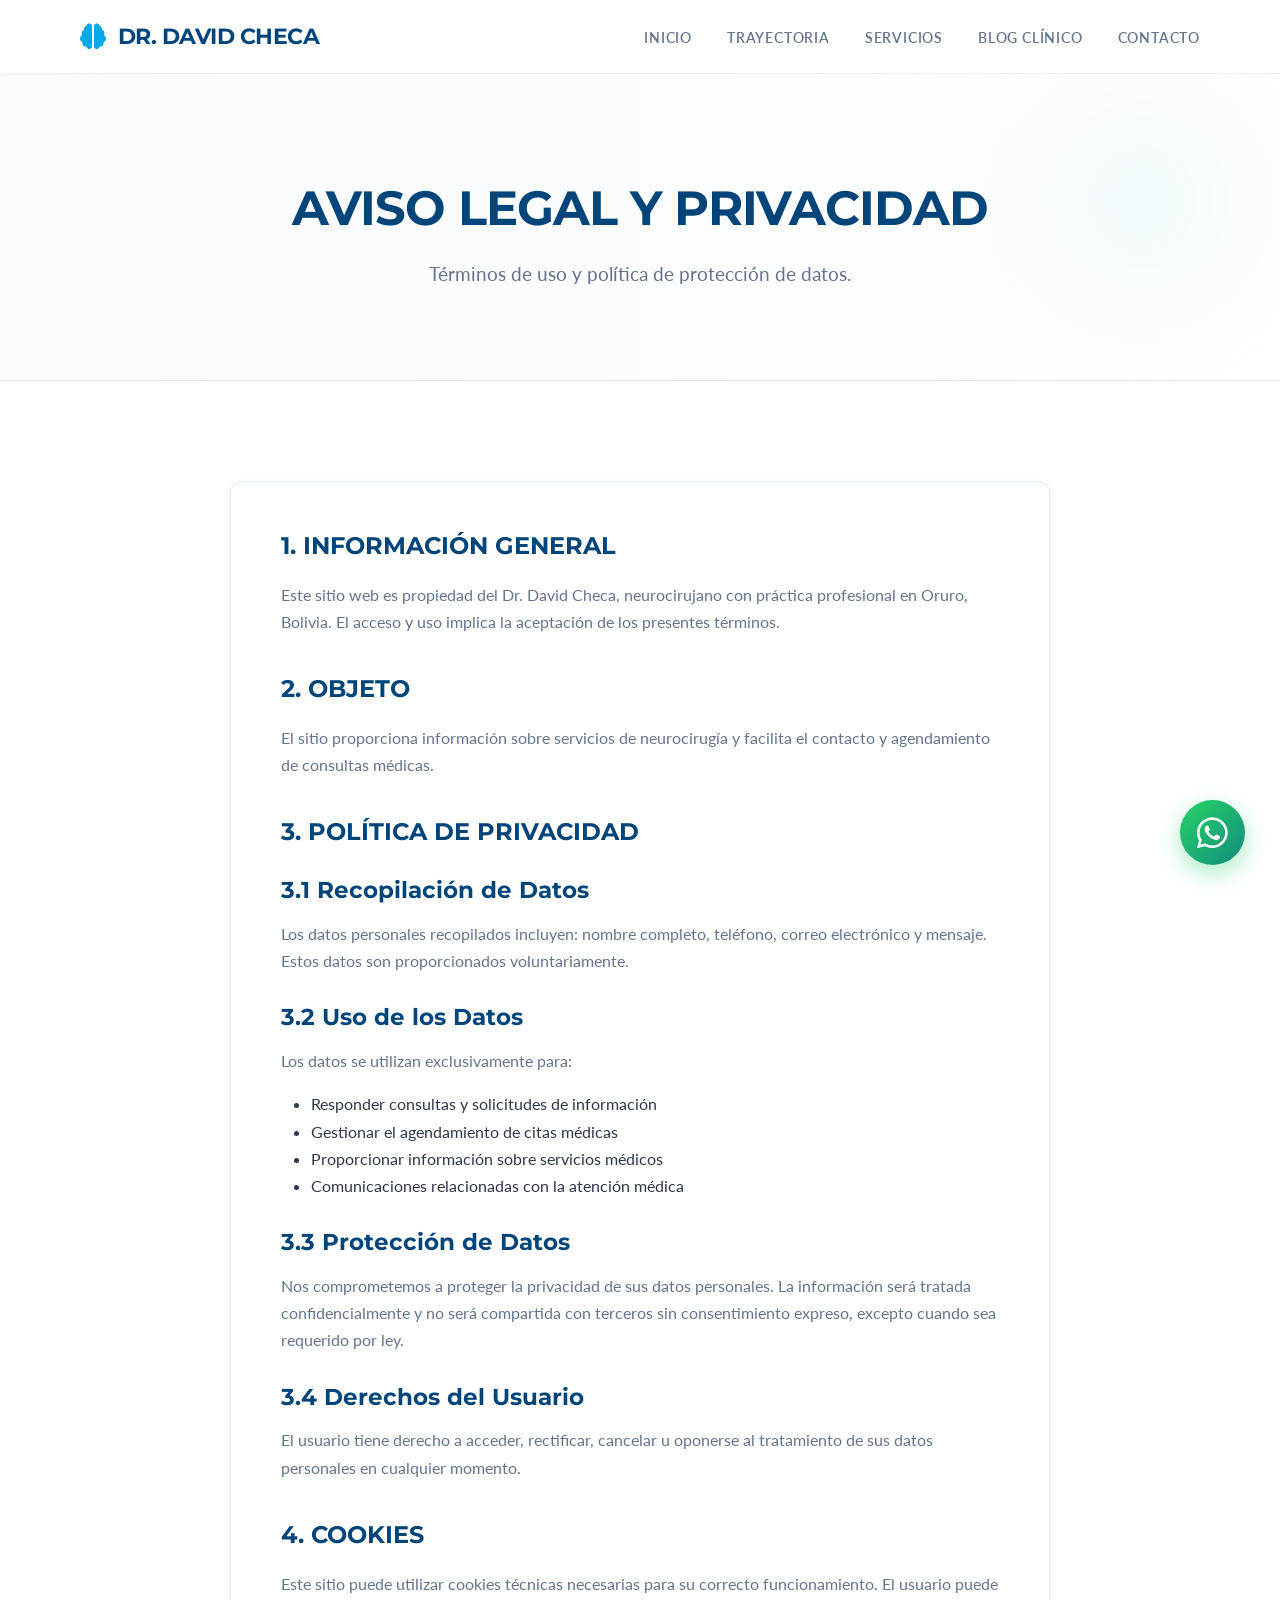
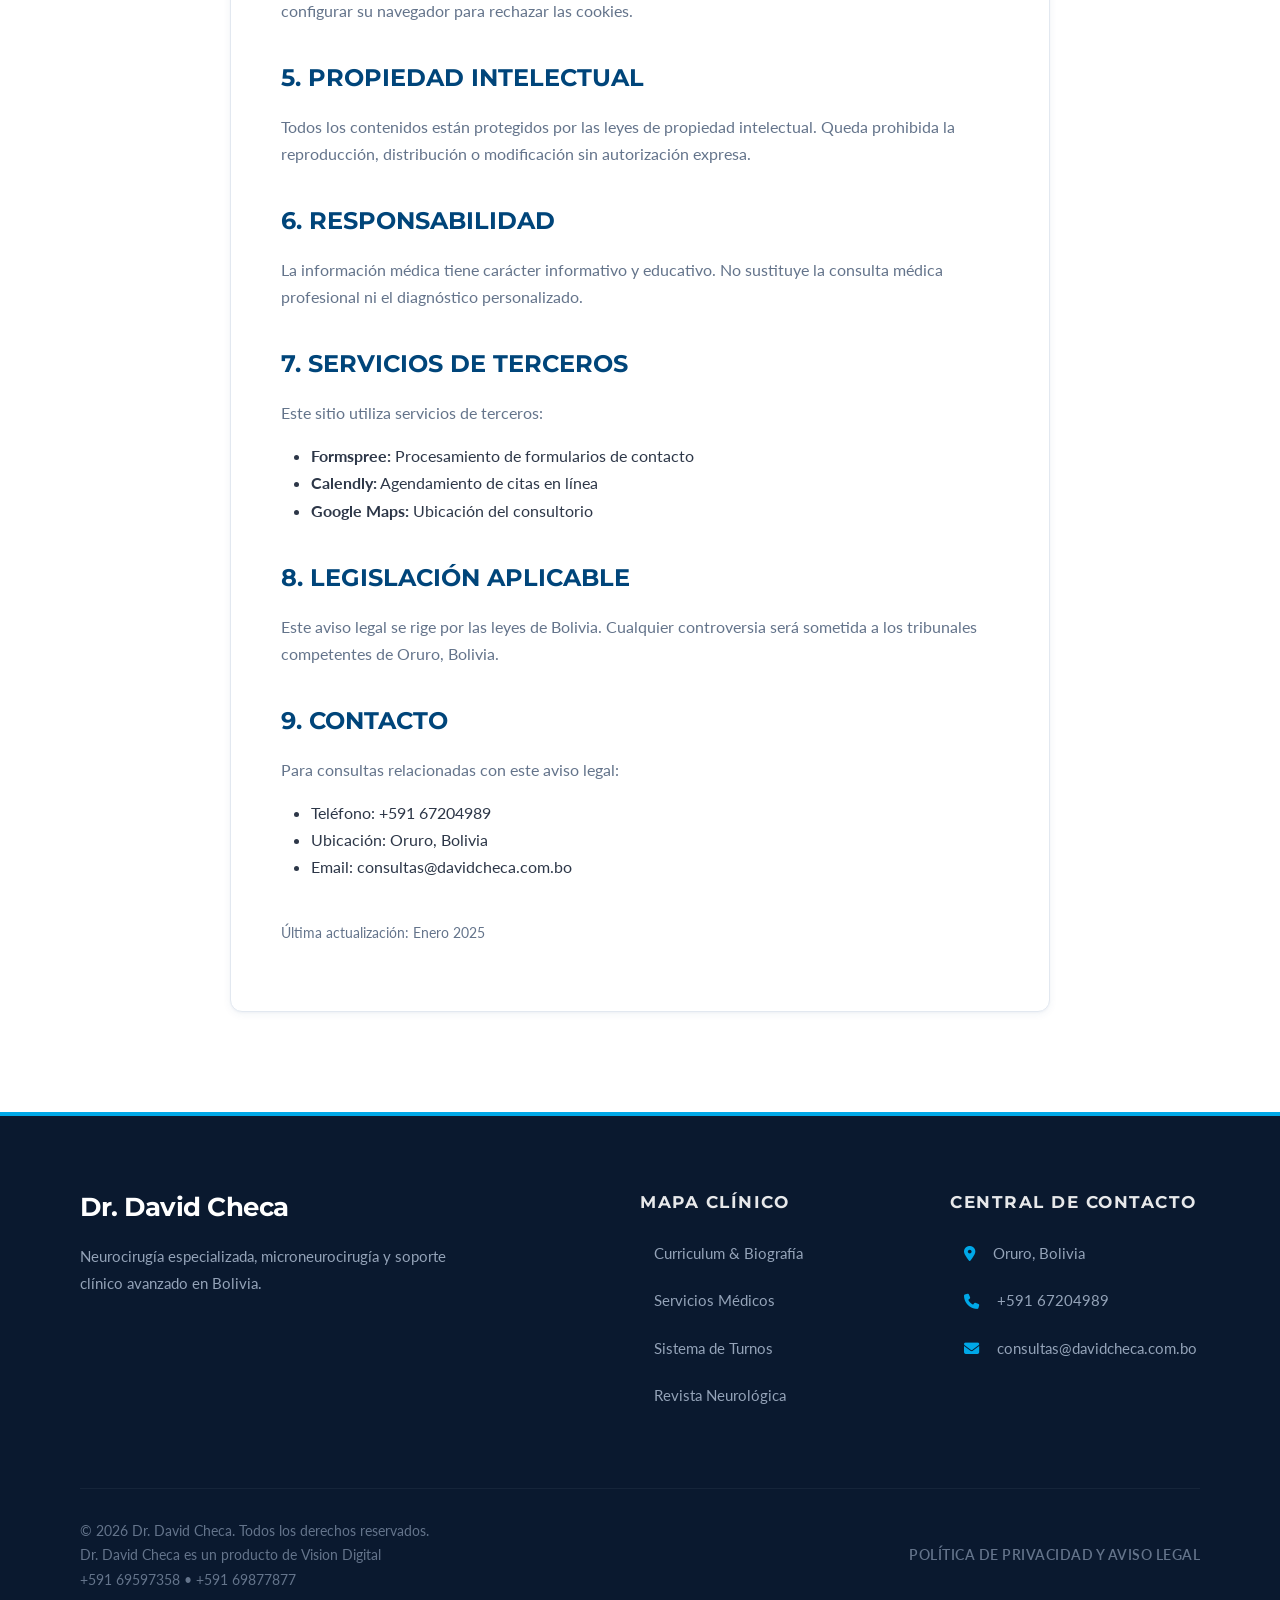
==== aviso-legal.html @ 6f78ab4d "first commit" ====
<!DOCTYPE html>
<html lang="es">

<head>
    <meta charset="UTF-8">
    <meta name="viewport" content="width=device-width, initial-scale=1.0">
    <meta name="description" content="Política de privacidad y aviso legal - Dr. David Checa">
    <title>Dr. David Checa | Aviso Legal</title>

    <link rel="stylesheet" href="https://cdnjs.cloudflare.com/ajax/libs/font-awesome/6.4.0/css/all.min.css">
    <link rel="stylesheet" href="css/styles.css">
</head>

<body>

    <header class="main-header">
        <div class="container header-container">
            <a href="index.html" class="logo">
                <i class="fas fa-brain"></i>
                DR. DAVID CHECA
            </a>

            <nav>
                <ul class="nav-list">
                    <li><a href="index.html">INICIO</a></li>
                    <li><a href="sobre-mi.html">TRAYECTORIA</a></li>
                    <li><a href="servicios.html">SERVICIOS</a></li>
                    <li><a href="blog.html">BLOG CLÍNICO</a></li>
                    <li><a href="contacto.html">CONTACTO</a></li>
                </ul>
            </nav>

            <button class="mobile-menu-toggle" aria-label="Abrir Menú">
                <i class="fas fa-bars"></i>
            </button>
        </div>

        <div class="mobile-nav-overlay" style="display:none;">
            <button class="mobile-menu-close"><i class="fas fa-times"></i></button>
            <a href="index.html">INICIO</a>
            <a href="sobre-mi.html">TRAYECTORIA</a>
            <a href="servicios.html">SERVICIOS</a>
            <a href="blog.html">BLOG CLÍNICO</a>
            <a href="contacto.html">CONTACTO</a>
        </div>
    </header>

    <main>
        <section class="page-header reveal-up">
            <div class="container">
                <h1 class="reveal-up delay-100">AVISO LEGAL Y PRIVACIDAD</h1>
                <p class="reveal-up delay-200">Términos de uso y política de protección de datos.</p>
            </div>
        </section>

        <section class="section-padding">
            <div class="container" style="max-width: 900px;">
                <div class="medical-card reveal-up" style="text-align: left; padding: 50px;">
                    <h2 style="color: var(--clr-primary); margin-bottom: 20px;">1. INFORMACIÓN GENERAL</h2>
                    <p>Este sitio web es propiedad del Dr. David Checa, neurocirujano con práctica profesional en Oruro, Bolivia. El acceso y uso implica la aceptación de los presentes términos.</p>

                    <h2 style="color: var(--clr-primary); margin-top: 40px; margin-bottom: 20px;">2. OBJETO</h2>
                    <p>El sitio proporciona información sobre servicios de neurocirugía y facilita el contacto y agendamiento de consultas médicas.</p>

                    <h2 style="color: var(--clr-primary); margin-top: 40px; margin-bottom: 20px;">3. POLÍTICA DE PRIVACIDAD</h2>
                    
                    <h3 style="color: var(--clr-primary); margin-top: 30px; margin-bottom: 15px;">3.1 Recopilación de Datos</h3>
                    <p>Los datos personales recopilados incluyen: nombre completo, teléfono, correo electrónico y mensaje. Estos datos son proporcionados voluntariamente.</p>

                    <h3 style="color: var(--clr-primary); margin-top: 30px; margin-bottom: 15px;">3.2 Uso de los Datos</h3>
                    <p>Los datos se utilizan exclusivamente para:</p>
                    <ul style="margin-left: 30px; margin-top: 15px; margin-bottom: 15px;">
                        <li>Responder consultas y solicitudes de información</li>
                        <li>Gestionar el agendamiento de citas médicas</li>
                        <li>Proporcionar información sobre servicios médicos</li>
                        <li>Comunicaciones relacionadas con la atención médica</li>
                    </ul>

                    <h3 style="color: var(--clr-primary); margin-top: 30px; margin-bottom: 15px;">3.3 Protección de Datos</h3>
                    <p>Nos comprometemos a proteger la privacidad de sus datos personales. La información será tratada confidencialmente y no será compartida con terceros sin consentimiento expreso, excepto cuando sea requerido por ley.</p>

                    <h3 style="color: var(--clr-primary); margin-top: 30px; margin-bottom: 15px;">3.4 Derechos del Usuario</h3>
                    <p>El usuario tiene derecho a acceder, rectificar, cancelar u oponerse al tratamiento de sus datos personales en cualquier momento.</p>

                    <h2 style="color: var(--clr-primary); margin-top: 40px; margin-bottom: 20px;">4. COOKIES</h2>
                    <p>Este sitio puede utilizar cookies técnicas necesarias para su correcto funcionamiento. El usuario puede configurar su navegador para rechazar las cookies.</p>

                    <h2 style="color: var(--clr-primary); margin-top: 40px; margin-bottom: 20px;">5. PROPIEDAD INTELECTUAL</h2>
                    <p>Todos los contenidos están protegidos por las leyes de propiedad intelectual. Queda prohibida la reproducción, distribución o modificación sin autorización expresa.</p>

                    <h2 style="color: var(--clr-primary); margin-top: 40px; margin-bottom: 20px;">6. RESPONSABILIDAD</h2>
                    <p>La información médica tiene carácter informativo y educativo. No sustituye la consulta médica profesional ni el diagnóstico personalizado.</p>

                    <h2 style="color: var(--clr-primary); margin-top: 40px; margin-bottom: 20px;">7. SERVICIOS DE TERCEROS</h2>
                    <p>Este sitio utiliza servicios de terceros:</p>
                    <ul style="margin-left: 30px; margin-top: 15px; margin-bottom: 15px;">
                        <li><strong>Formspree:</strong> Procesamiento de formularios de contacto</li>
                        <li><strong>Calendly:</strong> Agendamiento de citas en línea</li>
                        <li><strong>Google Maps:</strong> Ubicación del consultorio</li>
                    </ul>

                    <h2 style="color: var(--clr-primary); margin-top: 40px; margin-bottom: 20px;">8. LEGISLACIÓN APLICABLE</h2>
                    <p>Este aviso legal se rige por las leyes de Bolivia. Cualquier controversia será sometida a los tribunales competentes de Oruro, Bolivia.</p>

                    <h2 style="color: var(--clr-primary); margin-top: 40px; margin-bottom: 20px;">9. CONTACTO</h2>
                    <p>Para consultas relacionadas con este aviso legal:</p>
                    <ul style="margin-left: 30px; margin-top: 15px; margin-bottom: 15px;">
                        <li>Teléfono: +591 67204989</li>
                        <li>Ubicación: Oruro, Bolivia</li>
                        <li>Email: consultas@davidcheca.com.bo</li>
                    </ul>

                    <p style="margin-top: 40px; color: var(--clr-text-muted); font-size: 0.9rem;">Última actualización: Enero 2025</p>
                </div>
            </div>
        </section>
    </main>

    <footer class="main-footer">
        <div class="container">
            <div class="footer-grid">
                <div class="footer-brand reveal-up">
                    <h3>Dr. David Checa</h3>
                    <p>Neurocirugía especializada, microneurocirugía y soporte clínico avanzado en Bolivia.</p>
                </div>
                <div class="reveal-up delay-100">
                    <h4 class="footer-title">MAPA CLÍNICO</h4>
                    <ul class="footer-links">
                        <li><a href="sobre-mi.html">Curriculum & Biografía</a></li>
                        <li><a href="servicios.html">Servicios Médicos</a></li>
                        <li><a href="contacto.html">Sistema de Turnos</a></li>
                        <li><a href="blog.html">Revista Neurológica</a></li>
                    </ul>
                </div>
                <div class="reveal-up delay-200">
                    <h4 class="footer-title">CENTRAL DE CONTACTO</h4>
                    <ul class="footer-links">
                        <li><a href="contacto.html"><i class="fas fa-map-marker-alt" style="color: var(--clr-secondary); margin-right: 10px;"></i> Oruro, Bolivia</a></li>
                        <li><a href="tel:+59167204989"><i class="fas fa-phone" style="color: var(--clr-secondary); margin-right: 10px;"></i> +591 67204989</a></li>
                        <li><a href="mailto:consultas@davidcheca.com.bo"><i class="fas fa-envelope" style="color: var(--clr-secondary); margin-right: 10px;"></i> consultas@davidcheca.com.bo</a></li>
                    </ul>
                </div>
            </div>

            <div class="footer-bottom">
                <div>
                    © 2026 Dr. David Checa. Todos los derechos reservados.<br>
                    Dr. David Checa es un producto de Vision Digital<br>
                    +591 69597358 • +591 69877877
                </div>
                <div><a href="aviso-legal.html">POLÍTICA DE PRIVACIDAD Y AVISO LEGAL</a></div>
            </div>
        </div>
    </footer>

    <a href="https://wa.me/59167204989?text=Hola%20Dr.%20Checa%2C%20quisiera%20agendar%20una%20consulta." class="wa-float reveal-scale delay-400" target="_blank" rel="noopener noreferrer">
        <i class="fab fa-whatsapp"></i>
    </a>

    <script src="js/main.js"></script>
</body>

</html>
---- css/styles.css ----
/* ==========================================================================
   TEMA MÉDICO INSTITUCIONAL PREMIUM - DR. DAVID CHECA
   (Mejorado visualmente: Animaciones sutiles, sombras refinadas, microinteracciones)
   ========================================================================== */

@import url('https://fonts.googleapis.com/css2?family=Montserrat:wght@400;500;600;700&family=Lato:wght@400;500;700&display=swap');

:root {
    --clr-primary: #00457A;
    /* Azul Marino Médico */
    --clr-primary-dark: #00335A;
    --clr-secondary: #00A8E8;
    /* Celeste de acento */
    --clr-secondary-hover: #0092C8;
    --clr-bg: #FFFFFF;
    --clr-surface: #F8FAFC;
    /* Gris/azulado ultra sutil */
    --clr-text: #2D3748;
    --clr-text-muted: #64748B;
    --clr-border: #E2E8F0;

    --font-heading: 'Montserrat', sans-serif;
    --font-body: 'Lato', sans-serif;

    --radius-sm: 6px;
    --radius-md: 12px;
    --radius-lg: 24px;

    /* Sombras más refinadas y premium */
    --shadow-sm: 0 2px 8px rgba(0, 69, 122, 0.06), 0 1px 3px rgba(0, 69, 122, 0.04);
    --shadow-md: 0 10px 30px rgba(0, 69, 122, 0.1), 0 4px 12px rgba(0, 69, 122, 0.06);
    --shadow-lg: 0 20px 50px rgba(0, 69, 122, 0.15), 0 8px 20px rgba(0, 69, 122, 0.08);
    --shadow-glow: 0 0 40px rgba(0, 168, 232, 0.15), 0 0 80px rgba(0, 168, 232, 0.08);

    --transition-fast: 0.2s ease;
    --transition-smooth: 0.4s cubic-bezier(0.16, 1, 0.3, 1);
    --transition-bounce: 0.5s cubic-bezier(0.34, 1.56, 0.64, 1);
}

* {
    margin: 0;
    padding: 0;
    box-sizing: border-box;
}

body {
    font-family: var(--font-body);
    background-color: var(--clr-bg);
    color: var(--clr-text);
    line-height: 1.7;
    -webkit-font-smoothing: antialiased;
    -moz-osx-font-smoothing: grayscale;
}

h1,
h2,
h3,
h4 {
    font-family: var(--font-heading);
    font-weight: 700;
    color: #1A202C;
    line-height: 1.2;
}

a {
    text-decoration: none;
    color: inherit;
    transition: var(--transition-fast);
}

p {
    margin-bottom: 1rem;
    color: var(--clr-text-muted);
}

.container {
    max-width: 1200px;
    margin: 0 auto;
    padding: 0 40px;
}

.text-primary {
    color: var(--clr-secondary);
}

.text-center {
    text-align: center;
}

/* Header */
.main-header {
    position: fixed;
    top: 0;
    left: 0;
    width: 100%;
    z-index: 1000;
    background: rgba(255, 255, 255, 0.92);
    backdrop-filter: blur(20px) saturate(180%);
    -webkit-backdrop-filter: blur(20px) saturate(180%);
    border-bottom: 1px solid rgba(226, 232, 240, 0.6);
    padding: 18px 0;
    transition: var(--transition-smooth);
    box-shadow: 0 1px 3px rgba(0, 0, 0, 0.02);
}

.main-header.scrolled {
    padding: 12px 0;
    box-shadow: var(--shadow-sm);
    background: rgba(255, 255, 255, 0.98);
}

.header-container {
    display: flex;
    justify-content: space-between;
    align-items: center;
}

.logo {
    display: flex;
    align-items: center;
    gap: 12px;
    font-family: var(--font-heading);
    font-weight: 700;
    font-size: 1.35rem;
    color: var(--clr-primary);
    letter-spacing: -0.5px;
}

.logo i {
    color: var(--clr-secondary);
    font-size: 1.6rem;
    transition: var(--transition-bounce);
}

.logo:hover i {
    transform: scale(1.1) rotate(5deg);
}

.nav-list {
    display: flex;
    gap: 35px;
    list-style: none;
}

.nav-list a {
    font-weight: 600;
    font-size: 0.9rem;
    color: var(--clr-text-muted);
    text-transform: uppercase;
    letter-spacing: 0.8px;
    position: relative;
    padding: 5px 0;
}

.nav-list a::after {
    content: '';
    position: absolute;
    bottom: 0;
    left: 0;
    width: 0%;
    height: 2px;
    background-color: var(--clr-secondary);
    transition: var(--transition-smooth);
}

.nav-list a:hover,
.nav-list a.active {
    color: var(--clr-primary);
}

.nav-list a:hover::after,
.nav-list a.active::after {
    width: 100%;
}

.mobile-menu-toggle {
    display: none;
    background: none;
    border: none;
    font-size: 1.5rem;
    color: var(--clr-primary);
    cursor: pointer;
    transition: color 0.3s;
}

.mobile-menu-toggle:hover {
    color: var(--clr-secondary);
}

/* Mobile Nav Overlay */
.mobile-nav-overlay {
    display: none;
    position: fixed;
    top: 0;
    left: 0;
    width: 100%;
    height: 100vh;
    background: rgba(255, 255, 255, 0.98);
    backdrop-filter: blur(15px);
    -webkit-backdrop-filter: blur(15px);
    z-index: 2000;
    flex-direction: column;
    justify-content: center;
    align-items: center;
    opacity: 0;
    transition: opacity 0.3s ease;
}

.mobile-nav-overlay.show {
    opacity: 1;
}

.mobile-menu-close {
    position: absolute;
    top: 30px;
    right: 30px;
    background: none;
    border: none;
    font-size: 2rem;
    color: var(--clr-primary);
    cursor: pointer;
    transition: transform 0.3s;
}

.mobile-menu-close:hover {
    transform: rotate(90deg) scale(1.1);
    color: var(--clr-secondary);
}

.mobile-nav-overlay a {
    font-family: var(--font-heading);
    font-size: 1.5rem;
    color: var(--clr-text);
    margin-bottom: 25px;
    font-weight: 600;
    text-transform: uppercase;
    letter-spacing: 1px;
    transition: var(--transition-smooth);
}

.mobile-nav-overlay a:hover {
    color: var(--clr-secondary);
    transform: translateX(10px);
}

/* Buttons */
.btn-primary {
    background: linear-gradient(135deg, var(--clr-primary) 0%, var(--clr-primary-dark) 100%);
    color: #FFF;
    padding: 16px 32px;
    border-radius: var(--radius-sm);
    font-weight: 600;
    display: inline-flex;
    align-items: center;
    justify-content: center;
    gap: 10px;
    transition: var(--transition-smooth);
    font-family: var(--font-heading);
    letter-spacing: 0.5px;
    border: none;
    cursor: pointer;
    box-shadow: 0 4px 15px rgba(0, 69, 122, 0.2);
    position: relative;
    overflow: hidden;
}

.btn-primary::before {
    content: '';
    position: absolute;
    top: 0;
    left: -100%;
    width: 100%;
    height: 100%;
    background: linear-gradient(90deg, transparent, rgba(255, 255, 255, 0.2), transparent);
    transition: left 0.5s ease;
}

.btn-primary:hover::before {
    left: 100%;
}

.btn-primary:hover {
    transform: translateY(-3px);
    box-shadow: 0 8px 25px rgba(0, 69, 122, 0.3);
    background: linear-gradient(135deg, var(--clr-primary-dark) 0%, #002240 100%);
}

.btn-primary:active {
    transform: translateY(-1px);
}

.btn-outline {
    border: 2px solid var(--clr-secondary);
    color: var(--clr-secondary);
    padding: 14px 30px;
    border-radius: var(--radius-sm);
    font-weight: 600;
    display: inline-flex;
    align-items: center;
    justify-content: center;
    gap: 10px;
    transition: var(--transition-smooth);
    font-family: var(--font-heading);
    letter-spacing: 0.5px;
    background: transparent;
    cursor: pointer;
}

.btn-outline:hover {
    background: var(--clr-secondary);
    color: #FFF;
    transform: translateY(-3px);
    box-shadow: 0 8px 25px rgba(0, 168, 232, 0.25);
}

/* Sections */
.section-padding {
    padding: 100px 0;
}

.section-bg {
    background-color: var(--clr-surface);
}

.section-title {
    font-size: 2.5rem;
    text-align: center;
    margin-bottom: 15px;
    color: var(--clr-primary);
    text-transform: uppercase;
    letter-spacing: -0.5px;
}

.section-subtitle {
    text-align: center;
    max-width: 700px;
    margin: 0 auto 60px;
    color: var(--clr-text-muted);
    font-size: 1.15rem;
    line-height: 1.8;
}

/* Hero */
.hero-inst {
    padding: 180px 0 120px;
    background: linear-gradient(105deg, rgba(255, 255, 255, 0.98) 0%, rgba(255, 255, 255, 0.85) 50%, rgba(255, 255, 255, 0.1) 100%), url('https://images.unsplash.com/photo-1551076805-e1869033e561?auto=format&fit=crop&q=80') center/cover fixed;
    position: relative;
}

.hero-content {
    max-width: 700px;
    position: relative;
    z-index: 2;
}

.hero-label {
    display: inline-block;
    padding: 8px 20px;
    background: linear-gradient(135deg, rgba(0, 168, 232, 0.12) 0%, rgba(0, 168, 232, 0.08) 100%);
    color: var(--clr-secondary);
    font-weight: 700;
    font-size: 0.85rem;
    border-radius: 30px;
    margin-bottom: 25px;
    text-transform: uppercase;
    letter-spacing: 1.5px;
    border: 1px solid rgba(0, 168, 232, 0.25);
    box-shadow: 0 2px 8px rgba(0, 168, 232, 0.1);
    animation: float 3s ease-in-out infinite;
}

@keyframes float {
    0%, 100% { transform: translateY(0); }
    50% { transform: translateY(-5px); }
}

.hero-title {
    font-size: clamp(2.5rem, 5vw, 4rem);
    line-height: 1.15;
    margin-bottom: 25px;
    color: var(--clr-primary);
    letter-spacing: -1px;
}

.hero-text {
    font-size: 1.25rem;
    margin-bottom: 40px;
    color: var(--clr-text-muted);
    font-weight: 400;
    line-height: 1.8;
    max-width: 600px;
}

/* Grid Layouts */
.grid-2 {
    display: grid;
    grid-template-columns: 1fr 1fr;
    gap: 60px;
    align-items: center;
}

.card-grid {
    display: grid;
    grid-template-columns: repeat(auto-fit, minmax(320px, 1fr));
    gap: 35px;
}

/* Metrics Bar */
.info-bar {
    background: linear-gradient(135deg, var(--clr-primary) 0%, #003d6b 100%);
    padding: 40px 0;
    color: #FFF;
    margin-top: -30px;
    position: relative;
    z-index: 10;
    border-radius: var(--radius-md);
    box-shadow: var(--shadow-lg);
    max-width: 1100px;
    margin-left: auto;
    margin-right: auto;
    overflow: hidden;
}

.info-bar::before {
    content: '';
    position: absolute;
    top: -50%;
    right: -10%;
    width: 300px;
    height: 300px;
    background: radial-gradient(circle, rgba(0, 168, 232, 0.15) 0%, transparent 70%);
    border-radius: 50%;
    animation: pulse-glow 4s ease-in-out infinite;
}

@keyframes pulse-glow {
    0%, 100% { transform: scale(1); opacity: 0.5; }
    50% { transform: scale(1.1); opacity: 0.8; }
}

.info-grid {
    display: grid;
    grid-template-columns: repeat(3, 1fr);
    gap: 30px;
    text-align: center;
}

.info-item {
    position: relative;
}

.info-item:not(:last-child)::after {
    content: '';
    position: absolute;
    right: 0;
    top: 15%;
    height: 70%;
    width: 1px;
    background: rgba(255, 255, 255, 0.2);
}

.info-item h4 {
    color: var(--clr-secondary);
    font-size: 2.8rem;
    margin-bottom: 5px;
    font-weight: 700;
    letter-spacing: -1px;
}

.info-item p {
    color: #E2E8F0;
    margin: 0;
    font-weight: 500;
    font-family: var(--font-heading);
}

/* Cards (Bento/Medical) */
.medical-card {
    background: #FFF;
    border: 1px solid var(--clr-border);
    border-radius: var(--radius-md);
    padding: 45px 35px;
    text-align: center;
    box-shadow: var(--shadow-sm);
    transition: var(--transition-smooth);
    position: relative;
    overflow: hidden;
}

.medical-card::after {
    content: '';
    position: absolute;
    top: 0;
    left: 0;
    width: 100%;
    height: 100%;
    background: linear-gradient(135deg, rgba(0, 168, 232, 0.03) 0%, transparent 50%);
    opacity: 0;
    transition: opacity 0.4s ease;
    pointer-events: none;
}

.medical-card:hover::after {
    opacity: 1;
}

.medical-card::before {
    content: '';
    position: absolute;
    top: 0;
    left: 0;
    width: 100%;
    height: 4px;
    background: var(--clr-secondary);
    transform: scaleX(0);
    transform-origin: left;
    transition: transform 0.4s ease;
}

.medical-card:hover {
    transform: translateY(-10px) scale(1.02);
    border-color: rgba(0, 168, 232, 0.3);
    box-shadow: var(--shadow-lg), var(--shadow-glow);
}

.medical-card:hover::before {
    transform: scaleX(1);
}

.medical-card i {
    font-size: 2.8rem;
    color: var(--clr-secondary);
    margin-bottom: 25px;
    transition: var(--transition-bounce);
    display: inline-block;
}

.medical-card:hover i {
    transform: scale(1.15);
    color: var(--clr-primary);
}

.medical-card h3 {
    font-size: 1.45rem;
    margin-bottom: 15px;
    color: var(--clr-primary);
}

/* Form & Contact */
.form-card {
    background: #FFF;
    padding: 50px;
    border-radius: var(--radius-md);
    box-shadow: var(--shadow-md);
    border: 1px solid var(--clr-border);
}

.form-group {
    margin-bottom: 25px;
    text-align: left;
}

.form-group label {
    display: block;
    font-weight: 600;
    margin-bottom: 8px;
    color: var(--clr-primary);
    font-size: 0.85rem;
    text-transform: uppercase;
    letter-spacing: 0.5px;
}

.form-group input,
.form-group textarea,
.form-group select {
    width: 100%;
    padding: 16px;
    border: 1px solid var(--clr-border);
    border-radius: var(--radius-sm);
    font-family: var(--font-body);
    font-size: 1rem;
    color: var(--clr-text);
    background-color: var(--clr-surface);
    transition: var(--transition-fast);
}

.form-group input:focus,
.form-group textarea:focus,
.form-group select:focus {
    outline: none;
    border-color: var(--clr-secondary);
    background-color: #FFF;
    box-shadow: 0 0 0 4px rgba(0, 168, 232, 0.1), 0 4px 12px rgba(0, 168, 232, 0.08);
    transform: translateY(-2px);
}

/* Info Blocks */
.contact-info-block {
    display: flex;
    gap: 20px;
    margin-bottom: 35px;
    align-items: flex-start;
    padding: 20px;
    border-radius: var(--radius-sm);
    transition: var(--transition-smooth);
    background: transparent;
}

.contact-info-block:hover {
    background: rgba(0, 168, 232, 0.03);
    transform: translateX(8px);
}

.contact-info-block:hover {
    transform: translateX(5px);
}

.contact-info-block i {
    font-size: 1.8rem;
    color: var(--clr-secondary);
    margin-top: 3px;
    background: rgba(0, 168, 232, 0.1);
    padding: 15px;
    border-radius: 50%;
}

.contact-info-block h4 {
    font-size: 1.15rem;
    margin-bottom: 5px;
    color: var(--clr-primary);
}

/* FAQ Accordion */
.faq-item {
    border: 1px solid var(--clr-border);
    margin-bottom: 15px;
    border-radius: var(--radius-sm);
    background: #FFF;
    transition: var(--transition-fast);
    overflow: hidden;
}

.faq-item:hover {
    border-color: var(--clr-secondary);
    box-shadow: var(--shadow-sm);
}

.faq-item.active {
    border-color: var(--clr-secondary);
}

.faq-question {
    width: 100%;
    background: none;
    padding: 22px 25px;
    text-align: left;
    border: none;
    font-weight: 600;
    font-family: var(--font-heading);
    font-size: 1.1rem;
    color: var(--clr-primary);
    cursor: pointer;
    display: flex;
    justify-content: space-between;
    align-items: center;
    transition: var(--transition-fast);
}

.faq-question:hover {
    color: var(--clr-secondary);
}

.faq-answer {
    padding: 0 25px;
    max-height: 0;
    overflow: hidden;
    transition: max-height 0.4s cubic-bezier(0.16, 1, 0.3, 1), padding 0.4s ease;
    opacity: 0;
}

.faq-answer p {
    padding-bottom: 25px;
    color: var(--clr-text-muted);
    margin: 0;
}

.faq-item.active .faq-answer {
    opacity: 1;
    padding-top: 10px;
}

/* Video Wrapper */
.video-wrapper {
    position: relative;
    padding-bottom: 56.25%;
    height: 0;
    border-radius: var(--radius-md);
    overflow: hidden;
    box-shadow: var(--shadow-lg);
    border: 8px solid #FFF;
    transition: var(--transition-smooth);
}

.video-wrapper:hover {
    transform: scale(1.02);
    box-shadow: var(--shadow-lg), 0 0 60px rgba(0, 168, 232, 0.12);
}

.video-wrapper iframe {
    position: absolute;
    top: 0;
    left: 0;
    width: 100%;
    height: 100%;
    border-radius: var(--radius-sm);
}

/* Footer */
.main-footer {
    background: #0A192F;
    color: #FFF;
    padding: 80px 0 30px;
    font-size: 0.95rem;
    position: relative;
    overflow: hidden;
}

.main-footer::before {
    content: '';
    position: absolute;
    top: 0;
    left: 0;
    width: 100%;
    height: 4px;
    background: var(--clr-secondary);
}

.footer-grid {
    display: grid;
    grid-template-columns: 2fr 1fr 1fr;
    gap: 60px;
    margin-bottom: 60px;
}

.footer-brand h3 {
    font-family: var(--font-heading);
    font-size: 1.6rem;
    color: #FFF;
    margin-bottom: 20px;
    letter-spacing: -0.5px;
}

.footer-brand p {
    color: #94A3B8;
    max-width: 400px;
    line-height: 1.8;
}

.footer-title {
    font-family: var(--font-heading);
    font-size: 1.05rem;
    margin-bottom: 25px;
    color: #FFF;
    text-transform: uppercase;
    letter-spacing: 1.5px;
    opacity: 0.9;
}

.footer-links {
    list-style: none;
}

.footer-links li {
    margin-bottom: 15px;
}

.footer-links a {
    color: #94A3B8;
    transition: var(--transition-smooth);
    display: inline-flex;
    align-items: center;
    gap: 8px;
}

.footer-links a::before {
    content: '›';
    color: var(--clr-secondary);
    font-size: 1.2rem;
    font-weight: bold;
    transform: translateX(-5px);
    opacity: 0;
    transition: var(--transition-smooth);
}

.footer-links a:hover {
    color: #FFF;
    transform: translateX(5px);
}

.footer-links a:hover::before {
    opacity: 1;
    transform: translateX(0);
}

.footer-bottom {
    border-top: 1px solid rgba(255, 255, 255, 0.05);
    padding-top: 30px;
    display: flex;
    justify-content: space-between;
    align-items: center;
    color: #64748B;
    font-size: 0.85rem;
    line-height: 1.8;
}

.footer-bottom a {
    color: #64748B;
    font-weight: 600;
    letter-spacing: 0.5px;
    transition: color 0.3s;
}

.footer-bottom a:hover {
    color: var(--clr-secondary);
}

/* Calendly */
.calendly-inline-widget {
    border: 1px solid var(--clr-border);
    border-radius: var(--radius-md);
    background: #fff;
    box-shadow: var(--shadow-md);
    transition: var(--transition-smooth);
}

.calendly-inline-widget:hover {
    box-shadow: var(--shadow-lg);
}

/* Floating WhatsApp */
.wa-float {
    position: fixed;
    bottom: 35px;
    right: 35px;
    background: linear-gradient(135deg, #25D366 0%, #128C7E 100%);
    color: #FFF;
    width: 65px;
    height: 65px;
    border-radius: 50%;
    display: flex;
    justify-content: center;
    align-items: center;
    font-size: 2.2rem;
    box-shadow: 0 8px 25px rgba(37, 211, 102, 0.4), 0 0 0 0 rgba(37, 211, 102, 0.4);
    z-index: 1000;
    transition: var(--transition-bounce);
    animation: pulse-ring 2s cubic-bezier(0.455, 0.03, 0.515, 0.955) infinite;
}

@keyframes pulse-ring {
    0% { box-shadow: 0 8px 25px rgba(37, 211, 102, 0.4), 0 0 0 0 rgba(37, 211, 102, 0.4); }
    50% { box-shadow: 0 8px 25px rgba(37, 211, 102, 0.4), 0 0 0 15px rgba(37, 211, 102, 0); }
    100% { box-shadow: 0 8px 25px rgba(37, 211, 102, 0.4), 0 0 0 0 rgba(37, 211, 102, 0); }
}

.wa-float:hover {
    transform: scale(1.15) rotate(-10deg);
    color: #FFF;
}

.wa-float:active {
    transform: scale(1);
}

/* Helpers & Page Headers */
.page-header {
    background: linear-gradient(to right, var(--clr-surface), #FFFFFF);
    padding: 180px 0 90px;
    text-align: center;
    border-bottom: 1px solid var(--clr-border);
    position: relative;
    overflow: hidden;
}

.page-header::after {
    content: '';
    position: absolute;
    bottom: -20px;
    right: -5%;
    width: 400px;
    height: 400px;
    background: radial-gradient(circle, rgba(0, 168, 232, 0.05) 0%, transparent 70%);
    border-radius: 50%;
    pointer-events: none;
}

.page-header h1 {
    font-size: 3rem;
    color: var(--clr-primary);
    margin-bottom: 20px;
    letter-spacing: -1px;
}

.page-header p {
    color: var(--clr-text-muted);
    font-size: 1.2rem;
    max-width: 650px;
    margin: 0 auto;
}

.blog-date {
    display: block;
    color: var(--clr-secondary);
    font-size: 0.8rem;
    font-weight: 700;
    margin-bottom: 12px;
    letter-spacing: 1.5px;
    text-transform: uppercase;
}

/* ==========================================================================
      CLASES DE ANIMACIÓN (TIPO REVEAL - INTERSECTION OBSERVER)
      ========================================================================== */
.reveal-up {
    opacity: 0;
    transform: translateY(40px);
    transition: opacity 0.8s cubic-bezier(0.16, 1, 0.3, 1), transform 0.8s cubic-bezier(0.16, 1, 0.3, 1);
    will-change: opacity, transform;
}

.reveal-left {
    opacity: 0;
    transform: translateX(-40px);
    transition: opacity 0.8s cubic-bezier(0.16, 1, 0.3, 1), transform 0.8s cubic-bezier(0.16, 1, 0.3, 1);
}

.reveal-right {
    opacity: 0;
    transform: translateX(40px);
    transition: opacity 0.8s cubic-bezier(0.16, 1, 0.3, 1), transform 0.8s cubic-bezier(0.16, 1, 0.3, 1);
}

.reveal-scale {
    opacity: 0;
    transform: scale(0.95);
    transition: opacity 0.8s cubic-bezier(0.16, 1, 0.3, 1), transform 0.8s cubic-bezier(0.16, 1, 0.3, 1);
}

.reveal-visible {
    opacity: 1;
    transform: translate(0) scale(1);
}

.delay-100 {
    transition-delay: 0.1s;
}

.delay-200 {
    transition-delay: 0.2s;
}

.delay-300 {
    transition-delay: 0.3s;
}

.delay-400 {
    transition-delay: 0.4s;
}

/* Media Queries */
@media (max-width: 900px) {

    .grid-2,
    .footer-grid,
    .info-grid {
        grid-template-columns: 1fr;
    }

    .info-item:not(:last-child)::after {
        display: none;
    }

    .info-bar {
        margin: 20px 20px 0;
        border-radius: var(--radius-md);
        padding: 30px;
    }

    .mobile-menu-toggle {
        display: block;
    }

    .nav-list {
        display: none;
    }

    .hero-title {
        font-size: 2.2rem;
    }

    .section-title {
        font-size: 2.1rem;
    }

    .page-header h1 {
        font-size: 2.2rem;
    }

    .footer-bottom {
        flex-direction: column;
        text-align: center;
        gap: 15px;
    }

    .container {
        padding: 0 20px;
    }

    .section-padding {
        padding: 60px 0;
    }

    .hero-inst {
        padding: 140px 0 80px;
    }

    .card-grid {
        grid-template-columns: 1fr;
    }

    .medical-card {
        padding: 35px 25px;
    }

    .form-card {
        padding: 30px 20px;
    }

    .wa-float {
        bottom: 20px;
        right: 20px;
        width: 55px;
        height: 55px;
        font-size: 1.8rem;
    }
}

/* Mejoras adicionales de accesibilidad y UX */
*:focus-visible {
    outline: 2px solid var(--clr-secondary);
    outline-offset: 3px;
}

button {
    cursor: pointer;
}

img {
    max-width: 100%;
    height: auto;
    display: block;
}

/* Animación de carga suave */
body {
    animation: fadeIn 0.5s ease-in;
}

@keyframes fadeIn {
    from { opacity: 0; }
    to { opacity: 1; }
}

/* Mejora de selección de texto */
::selection {
    background-color: rgba(0, 168, 232, 0.2);
    color: var(--clr-primary);
}

::-moz-selection {
    background-color: rgba(0, 168, 232, 0.2);
    color: var(--clr-primary);
}

/* Scrollbar personalizado */
::-webkit-scrollbar {
    width: 10px;
}

::-webkit-scrollbar-track {
    background: var(--clr-surface);
}

::-webkit-scrollbar-thumb {
    background: var(--clr-secondary);
    border-radius: 5px;
}

::-webkit-scrollbar-thumb:hover {
    background: var(--clr-secondary-hover);
}
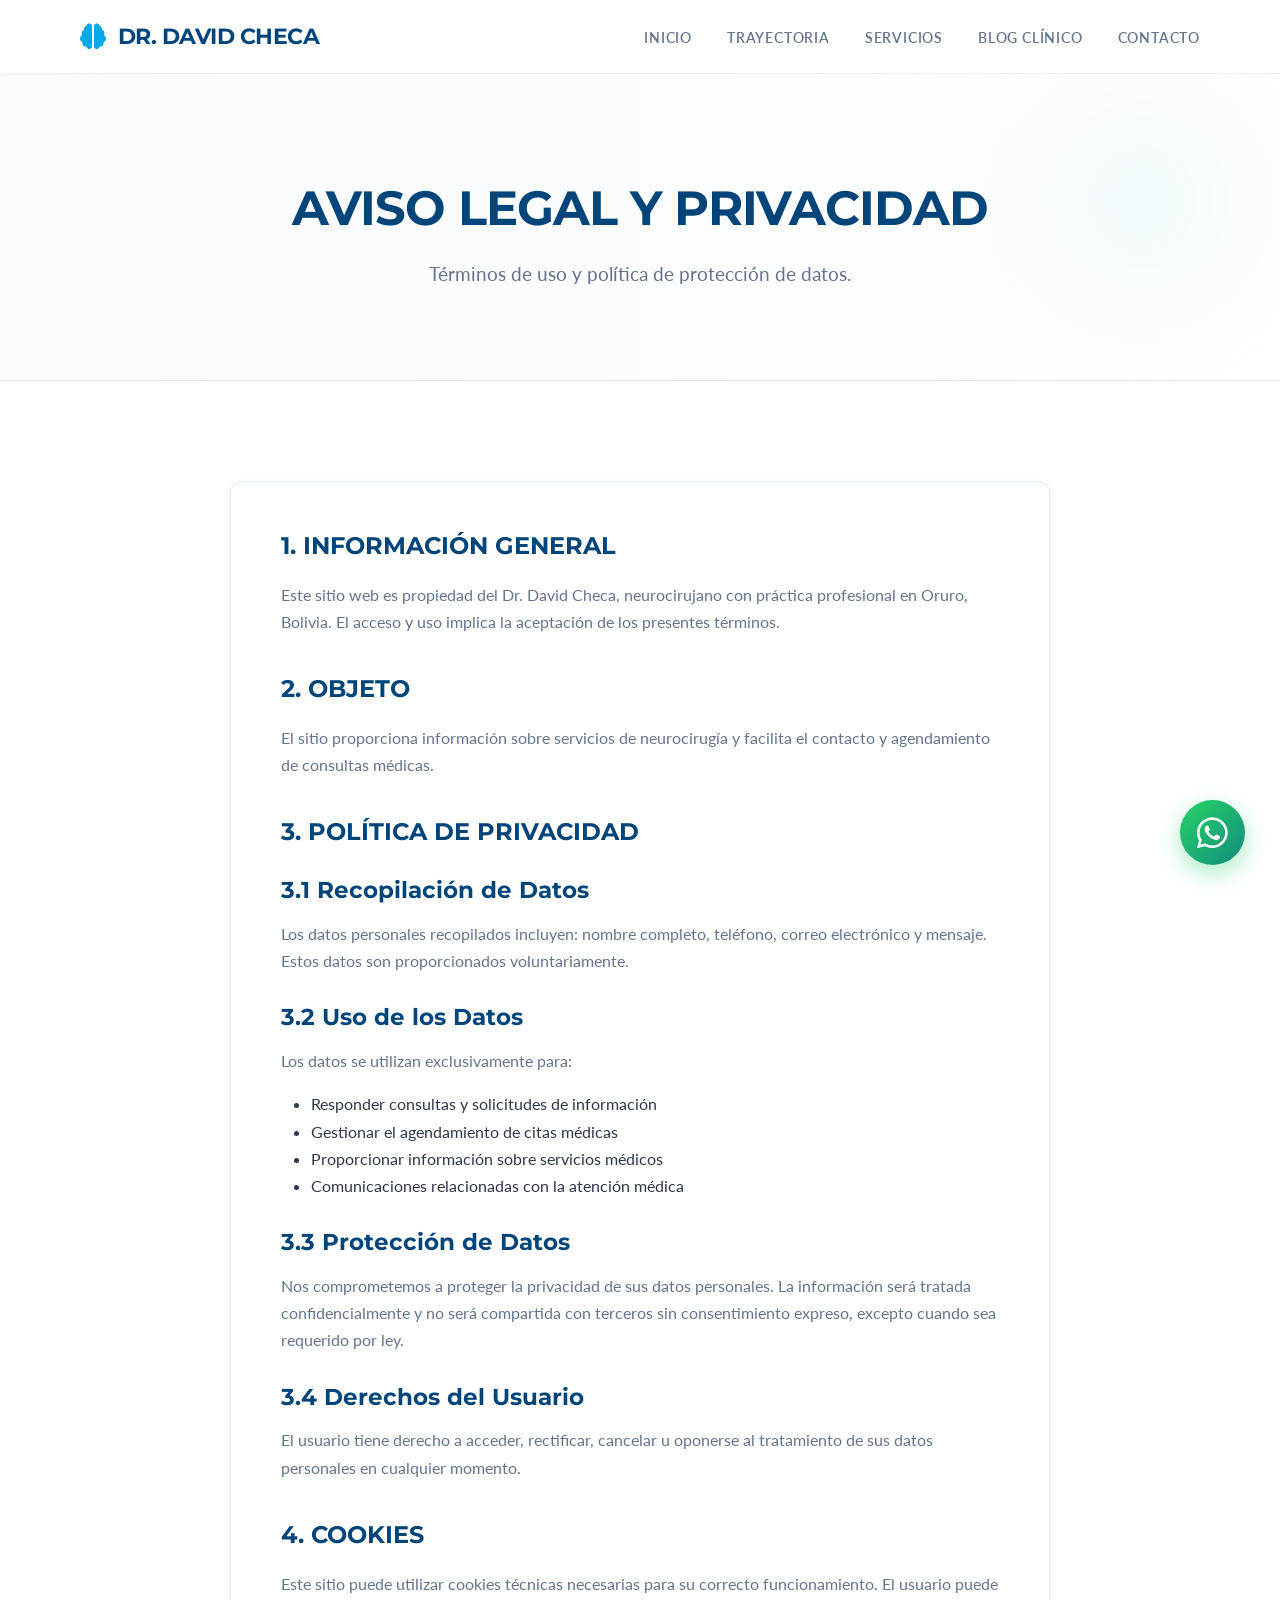
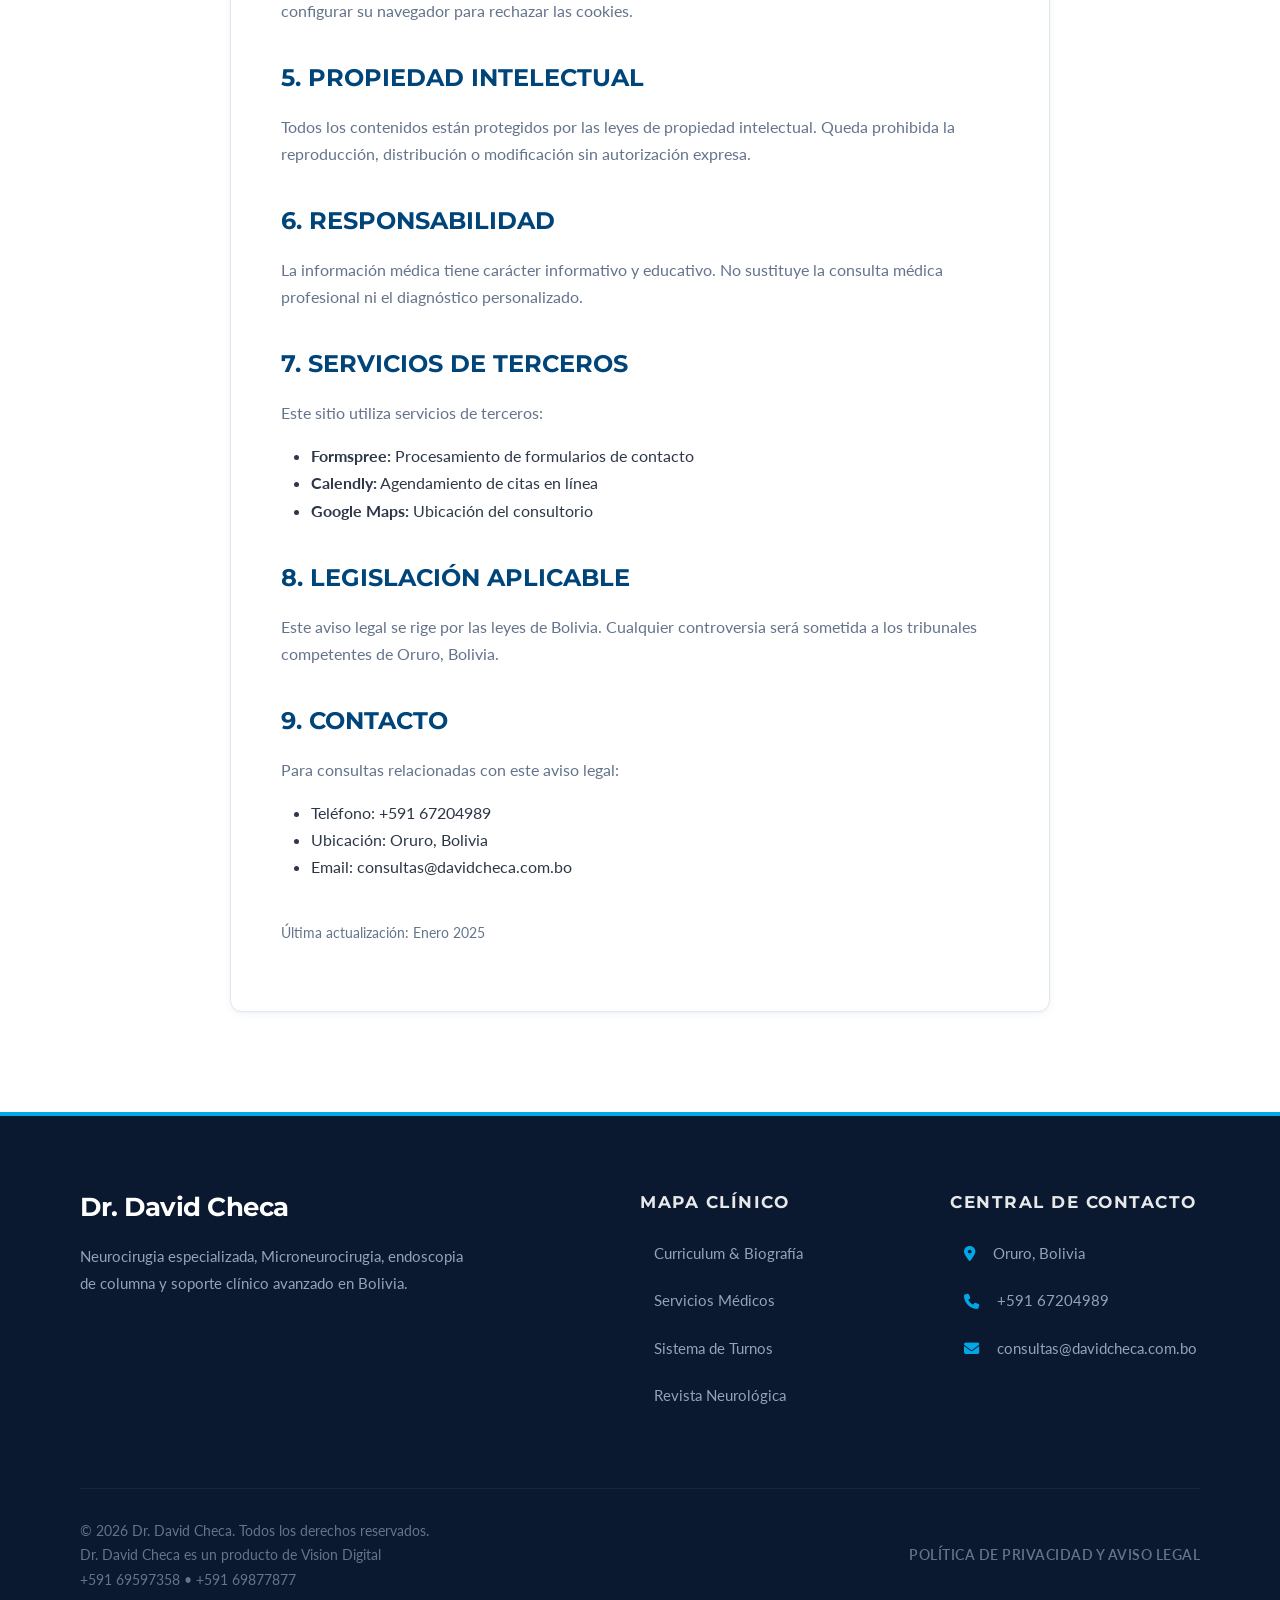
==== commit 0dc1f6c5: "feat: Actualizar descripción footer y reordenar secciones de servicios" ====
--- a/aviso-legal.html
+++ b/aviso-legal.html
@@ -121,7 +121,7 @@
             <div class="footer-grid">
                 <div class="footer-brand reveal-up">
                     <h3>Dr. David Checa</h3>
-                    <p>Neurocirugía especializada, microneurocirugía y soporte clínico avanzado en Bolivia.</p>
+                    <p>Neurocirugia especializada, Microneurocirugia, endoscopia de columna y soporte clínico avanzado en Bolivia.</p>
                 </div>
                 <div class="reveal-up delay-100">
                     <h4 class="footer-title">MAPA CLÍNICO</h4>
--- a/css/styles.css
+++ b/css/styles.css
@@ -345,6 +345,18 @@
     padding: 180px 0 120px;
     background: linear-gradient(105deg, rgba(255, 255, 255, 0.98) 0%, rgba(255, 255, 255, 0.85) 50%, rgba(255, 255, 255, 0.1) 100%), url('https://images.unsplash.com/photo-1551076805-e1869033e561?auto=format&fit=crop&q=80') center/cover fixed;
     position: relative;
+    overflow: hidden;
+}
+
+#particles-canvas {
+    position: absolute;
+    top: 0;
+    left: 0;
+    width: 100%;
+    height: 100%;
+    pointer-events: none;
+    z-index: 1;
+    opacity: 0.6;
 }
 
 .hero-content {
